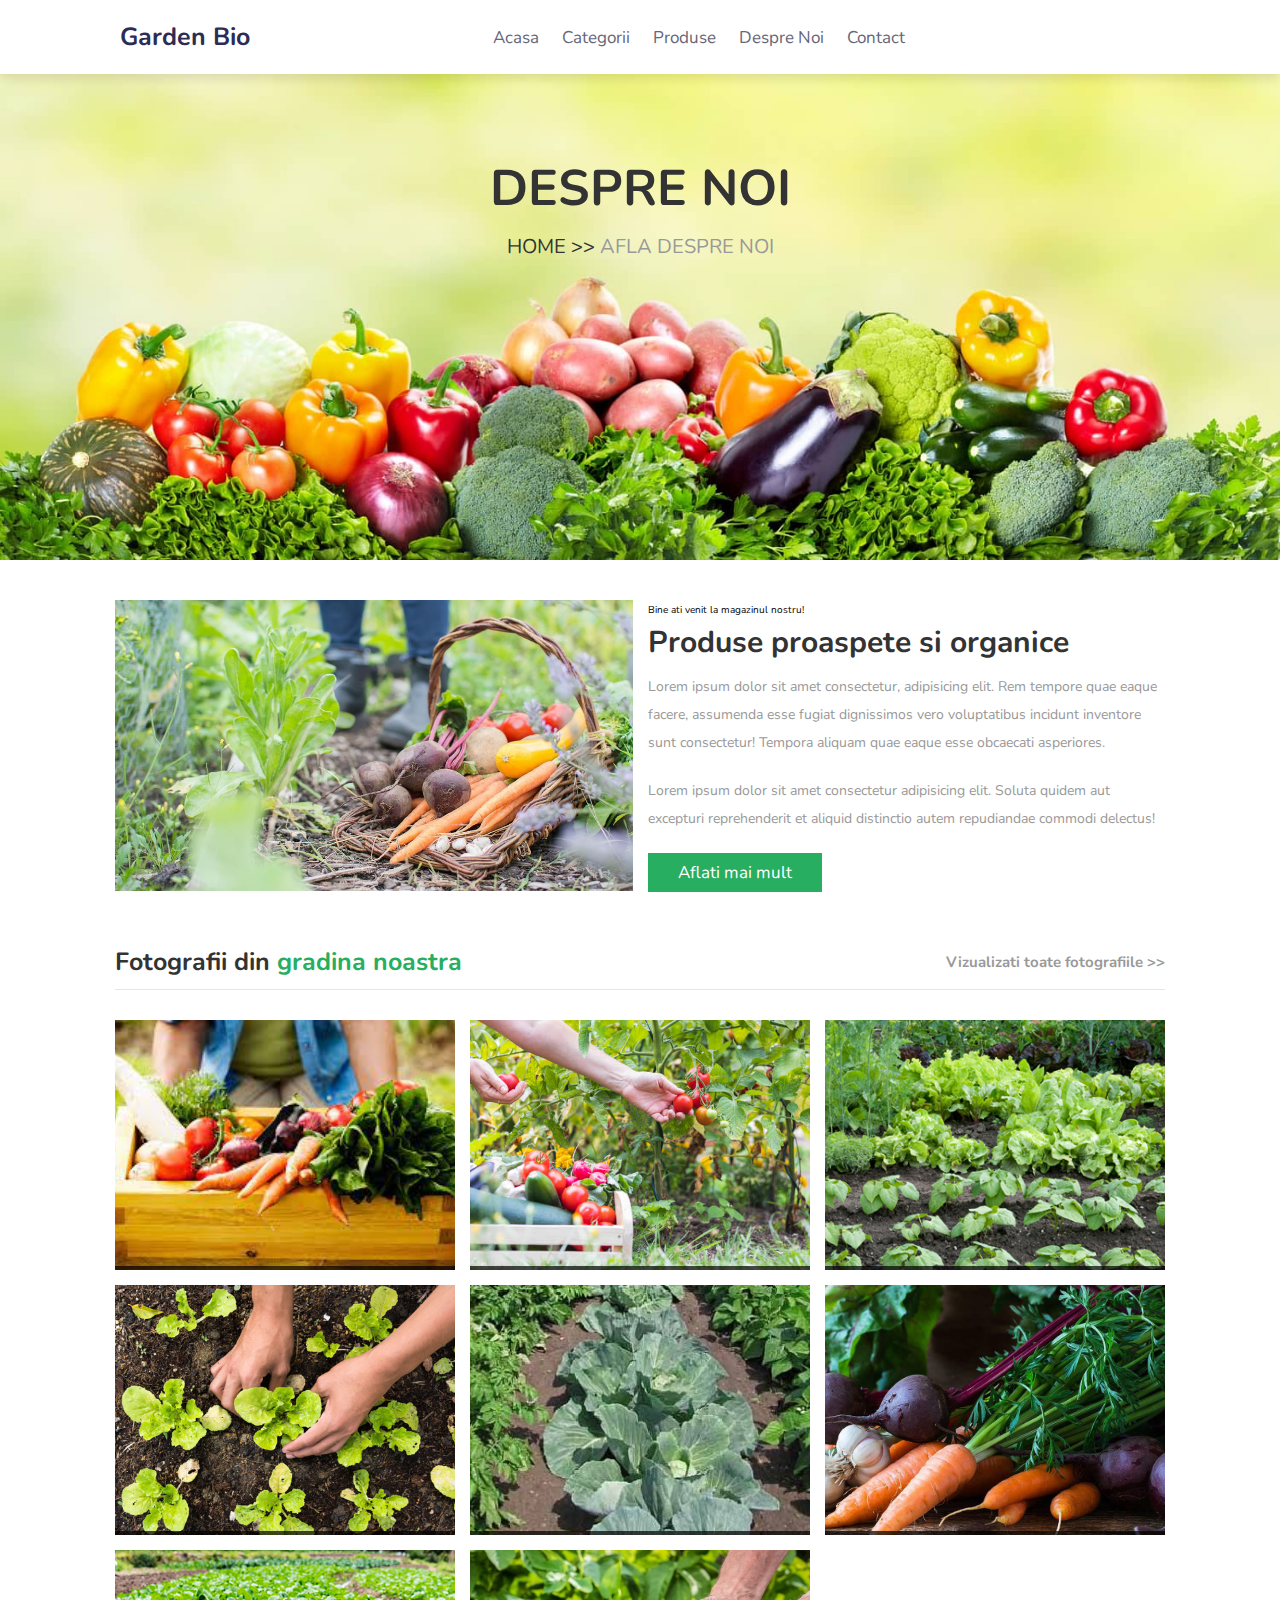
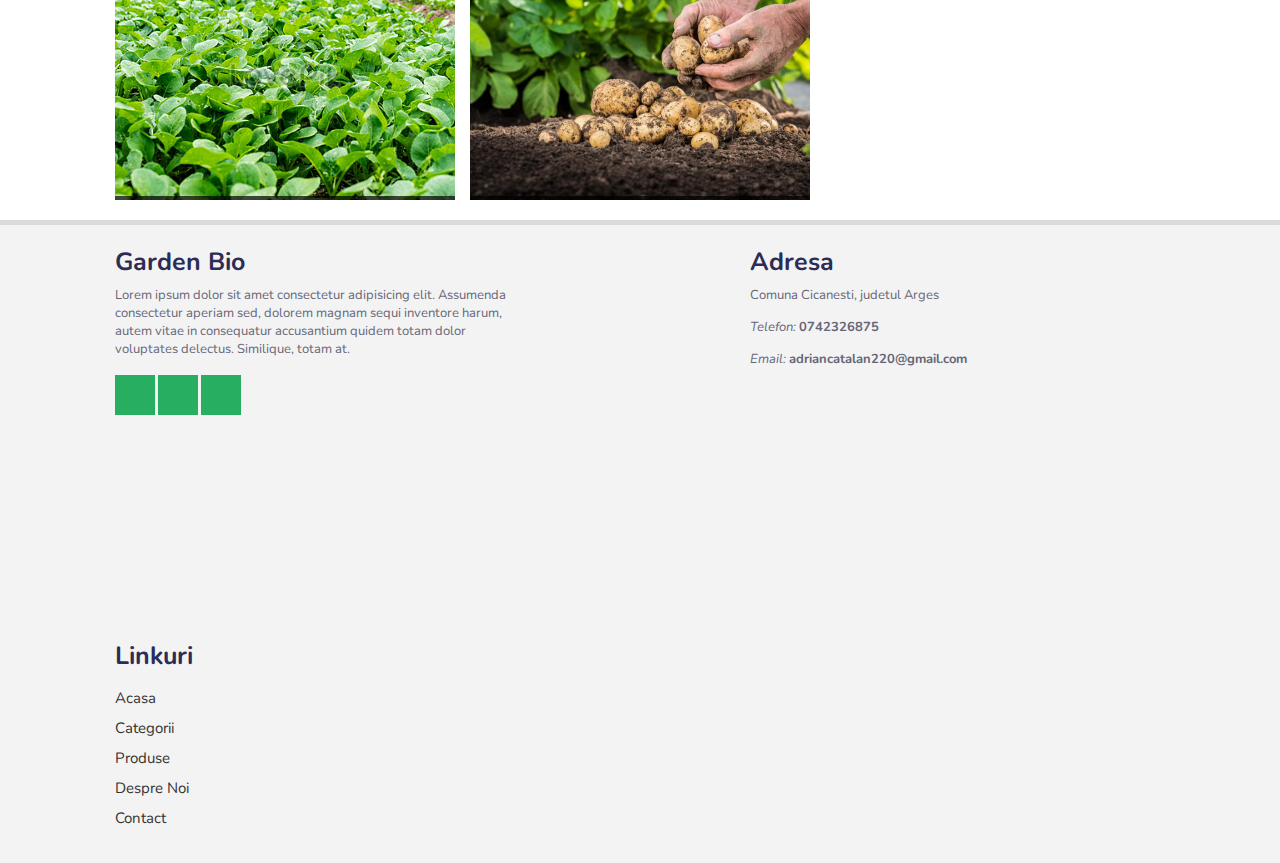
==== about.html @ c19b9f91 "UI created-first version, without contact page" ====
<!DOCTYPE html>
<html lang="en">
  <head>
    <meta charset="UTF-8" />
    <meta http-equiv="X-UA-Compatible" content="IE=edge" />
    <meta name="viewport" content="width=device-width, initial-scale=1.0" />
    <title>Despre Noi</title>

    <!--font awesome cdn link-->
    <link
      rel="stylesheet"
      href="https://cdnjs.cloudflare.com/ajax/libs/font-awesome/6.3.0/css/all.min.css"
      integrity="sha512-SzlrxWUlpfuzQ+pcUCosxcglQRNAq/DZjVsC0lE40xsADsfeQoEypE+enwcOiGjk/bSuGGKHEyjSoQ1zVisanQ=="
      crossorigin="anonymous"
      referrerpolicy="no-referrer"
    />

    <!--custom css file link-->
    <link rel="stylesheet" href="css/style.css" />
  </head>
  <body>
    <!--header section starts-->
    <header class="header">
      <a href="home.html" class="logo"
        ><i class="fas fa-shopping-basket"></i>Garden Bio</a
      >

      <nav class="navbar">
        <a href="home.html">Acasa</a>
        <a href="category.html">Categorii</a>
        <a href="product.html">Produse</a>
        <a href="about.html">Despre Noi</a>
        <a href="contact.html">Contact</a>
      </nav>

      <div class="icons">
        <div id="menu-btn" class="fas fa-bars"></div>
        <div id="search-btn" class="fas fa-search"></div>
        <div id="cart-btn" class="fas fa-shopping-cart"></div>
        <div id="login-btn" class="fas fa-user"></div>
      </div>

      <form action="" class="search-box">
        <input type="search" id="search-box" placeholder="Cauta un produs" />
        <label for="search-box" class="fas fa-search"></label>
      </form>

      <form action="" class="login-form">
        <h3>Login</h3>
        <input
          type="email"
          placeholder="Introduceti adresa de e-mail"
          class="box"
        />
        <input type="password" placeholder="Introduceti parola" class="box" />
        <div class="remember">
          <input type="checkbox" name="" id="remember-me" />
          <label for="remember-me">Remember me</label>
        </div>
        <input type="submit" value="Login" class="btn" />
        <p>Ati uitat parola? <a href="#">Click aici</a></p>
        <p>Nu aveti cont? <a href="#">Creati cont</a></p>
      </form>
    </header>
    <!--header section ends-->

    <!--about section starts-->
    <div class="heading">
      <h1>DESPRE NOI</h1>
      <p><a href="home.html">home >></a>Afla despre noi</p>
    </div>

    <section class="about">
      <div class="image">
        <img src="./images/about-background.jpg" alt="" />
      </div>

      <div class="content">
        <span>Bine ati venit la magazinul nostru!</span>
        <h3>Produse proaspete si organice</h3>
        <p>
          Lorem ipsum dolor sit amet consectetur, adipisicing elit. Rem tempore
          quae eaque facere, assumenda esse fugiat dignissimos vero voluptatibus
          incidunt inventore sunt consectetur! Tempora aliquam quae eaque esse
          obcaecati asperiores.
        </p>
        <p>
          Lorem ipsum dolor sit amet consectetur adipisicing elit. Soluta quidem
          aut excepturi reprehenderit et aliquid distinctio autem repudiandae
          commodi delectus!
        </p>
        <a href="#" class="btn">Aflati mai mult</a>
      </div>
    </section>

    <section class="gallery">
      <h1 class="title">
        Fotografii din <span>gradina noastra&nbsp; &nbsp; &nbsp;</span
        ><a href="#"> Vizualizati toate fotografiile >></a>
      </h1>

      <div class="box-container">
        <div class="box">
          <img src="./images/about1.jpg" alt="" />
          <div class="icons">
            <a href="#" class="fas fa-eye"></a>
            <a href="#" class="fas fa-heart"></a>
            <a href="#" class="fas fa-share-alt"></a>
          </div>
        </div>

        <div class="box">
          <img src="./images/about2.jpg" alt="" />
          <div class="icons">
            <a href="#" class="fas fa-eye"></a>
            <a href="#" class="fas fa-heart"></a>
            <a href="#" class="fas fa-share-alt"></a>
          </div>
        </div>

        <div class="box">
          <img src="./images/about3.jpg" alt="" />
          <div class="icons">
            <a href="#" class="fas fa-eye"></a>
            <a href="#" class="fas fa-heart"></a>
            <a href="#" class="fas fa-share-alt"></a>
          </div>
        </div>

        <div class="box">
          <img src="./images/about4.jpg" alt="" />
          <div class="icons">
            <a href="#" class="fas fa-eye"></a>
            <a href="#" class="fas fa-heart"></a>
            <a href="#" class="fas fa-share-alt"></a>
          </div>
        </div>

        <div class="box">
          <img src="./images/about5.jpg" alt="" />
          <div class="icons">
            <a href="#" class="fas fa-eye"></a>
            <a href="#" class="fas fa-heart"></a>
            <a href="#" class="fas fa-share-alt"></a>
          </div>
        </div>

        <div class="box">
          <img src="./images/about6.jpg" alt="" />
          <div class="icons">
            <a href="#" class="fas fa-eye"></a>
            <a href="#" class="fas fa-heart"></a>
            <a href="#" class="fas fa-share-alt"></a>
          </div>
        </div>

        <div class="box">
          <img src="./images/about7.jpg" alt="" />
          <div class="icons">
            <a href="#" class="fas fa-eye"></a>
            <a href="#" class="fas fa-heart"></a>
            <a href="#" class="fas fa-share-alt"></a>
          </div>
        </div>

        <div class="box">
          <img src="./images/about8.jpg" alt="" />
          <div class="icons">
            <a href="#" class="fas fa-eye"></a>
            <a href="#" class="fas fa-heart"></a>
            <a href="#" class="fas fa-share-alt"></a>
          </div>
        </div>
      </div>
    </section>
    <!--about section ends-->

    <!--footer section starts-->
    <section class="footer">
      <div class="box-container">
        <div class="box">
          <a href="#" class="logo"
            ><i class="fas fa-shopping-basket"></i>Garden Bio</a
          >
          <p>
            Lorem ipsum dolor sit amet consectetur adipisicing elit. Assumenda
            consectetur aperiam sed, dolorem magnam sequi inventore harum, autem
            vitae in consequatur accusantium quidem totam dolor voluptates
            delectus. Similique, totam at.
          </p>
          <div class="share">
            <a href="#" class="btn fab fa-facebook-f"></a>
            <a href="#" class="btn fab fa-twitter"></a>
            <a href="#" class="btn fab fa-instagram"></a>
          </div>
        </div>

        <div class="box">
          <h3>Adresa</h3>
          <div class="address">
            <p>Comuna Cicanesti, judetul Arges</p>
            <p><i>Telefon:</i> <b>0742326875</b></p>
            <p><i>Email:</i> <b>adriancatalan220@gmail.com</b></p>
          </div>
        </div>

        <div class="box">
          <h3>Linkuri</h3>
          <div class="links">
            <a href="#"><i class="fas fa-arrow-right"></i>Acasa</a>
            <a href="#"><i class="fas fa-arrow-right"></i>Categorii</a>
            <a href="#"><i class="fas fa-arrow-right"></i>Produse</a>
            <a href="#"><i class="fas fa-arrow-right"></i>Despre Noi</a>
            <a href="#"><i class="fas fa-arrow-right"></i>Contact</a>
          </div>
        </div>
      </div>
    </section>
    <!--footer section ends-->

    <!--custom js file link-->
    <script src="js/main.js"></script>
  </body>
</html>
---- css/style.css ----
@import url("https://fonts.googleapis.com/css2?family=Luxurious+Script&family=Nunito:wght@200;300;400;600;700&family=Oswald:wght@200&family=Quicksand:wght@300;400;500;600;700&family=Roboto:wght@400;700;900&display=swap");

:root {
  --green: #27ae60;
  --black: #2c2c54;
  --light-background: #f3f3f3;
  --box-shadow: 0 0.5rem 1rem rgba(0, 0, 0, 0.1);
}

* {
  font-family: "Nunito", sans-serif;
  margin: 0;
  padding: 0;
  box-sizing: border-box;
  outline: none;
  border: none;
  text-decoration: none;
  transition: all 0.2s linear;
}

*::selection {
  background: var(--green);
  color: #fff;
}

@mixin grid($val) {
  display: grid;
  grid-template-columns: repeat(auto-fit, minmax($val, 1fr));
  gap: 1.5rem;
}

html {
  font-size: 62.5%;
  overflow-x: hidden;
  /* scroll-padding-top: 6.5rem; */
  scroll-behavior: smooth;
}

/*header section starts*/
.header {
  position: relative;
  top: 0;
  left: 0;
  right: 0;
  z-index: 1000;
  box-shadow: var(--box-shadow);
  display: flex;
  align-items: center;
  justify-content: space-between;
  padding: 2rem 9%;
  background: #fff;
}

/* .header {
  background: #fff;
  display: flex;
  align-items: center;
  justify-content: space-between;
  padding: 2rem 9%;
  box-shadow: 0 0.5rem 1rem rgba(0, 0, 0, 0.1);
  position: relative;
} */
.logo {
  font-size: 2.5rem;
  font-weight: bolder;
  color: var(--black);
}

.header .logo i {
  color: var(--green);
  padding-right: 0.5rem;
}

.header .navbar a {
  font-size: 1.7rem;
  color: #667;
  margin: 0 1rem;
}

.header .navbar a:hover {
  background-color: var(--green);
  color: #fff;
}

.header .icons div {
  font-size: 1.8rem;
  margin-left: 1.7rem;
  cursor: pointer;
  color: #667;
}

.header .icons div:hover {
  color: var(--green);
}

.header .search-box {
  position: absolute;
  top: -115%;
  right: 2rem;
  width: 50rem;
  border-radius: 0.5rem;
  display: flex;
  align-items: center;
  height: 5.5rem;
  box-shadow: var(--box-shadow);
  background: #fff;
}

.header .search-box.active {
  top: 115%;
}

.header .search-box input {
  height: 100%;
  width: 100%;
  padding: 0 1.2rem;
  font-size: 1.6rem;
  color: var(--black);
  text-transform: none;
}

.header .search-box label {
  font-size: 1.8rem;
  margin-right: 1.7rem;
  cursor: pointer;
  color: #667;
}

.header .search-box label:hover {
  color: var(--green);
}

.header .login-form {
  position: absolute;
  top: 115%;
  right: -105%;
  background: #fff;
  border-radius: 0.5rem;
  box-shadow: var(--box-shadow);
  width: 35rem;
  padding: 2rem;
}

.header .login-form.active {
  right: 2rem;
  transition: 2s linear;
}

.header .login-form h3 {
  color: var(--black);
  text-transform: uppercase;
  font-size: 2.2rem;
  text-align: center;
  margin-bottom: 0.7rem;
}

.header .login-form .box {
  margin: 0.7rem 0;
  border: 0.1rem solid rgba(0, 0, 0, 0.1);
  padding: 1rem 1.2rem;
  font-size: 1.5rem;
  color: var(--black);
  text-transform: none;
  width: 100%;
}

.header .login-form .remember {
  display: flex;
  align-items: center;
  gap: 0.5rem;
  margin: 0.7rem 0;
}

.header .login-form .remember label {
  font-size: 1.5rem;
  color: #667;
  cursor: pointer;
}

.header .login-form .btn {
  margin: 1rem 0;
  width: 100%;
  text-align: center;
}

.header .login-form p {
  color: #667;
  padding-top: 0.7rem;
  font-size: 1.4rem;
}

.header .login-form p a {
  color: var(--green);
}

.header .login-form p a:hover {
  text-decoration: underline;
}

#menu-btn {
  display: none;
}

/* .header .icons a {
  font-size: 2.5rem;
  color: var(--black);
  padding-left: 1rem;
} */

/*header section ends*/

section {
  padding: 2rem 9%;
}

.btn {
  display: inline-block;
  margin-top: 1rem;
  background: var(--green);
  color: #fff;
  padding: 0.8rem 3rem;
  font-size: 1.7rem;
  text-align: center;
  cursor: pointer;
}

.btn:hover {
  background-color: var(--black);
}

/*category section starts*/
.heading {
  text-align: center;
  color: var(--black);
  text-transform: uppercase;
  padding: 1rem;
  font-size: 3.5rem;
  margin-bottom: 2rem;
}

.heading span {
  color: var(--green);
  text-transform: uppercase;
}

.category .box-container {
  display: flex;
  gap: 1.5rem;
  flex-wrap: wrap;
}

.category .box-container .box {
  border: 0.1rem solid rgba(0, 0, 0, 0.3);
  border-radius: 0.5rem;
  text-align: center;
  padding: 2rem;
  flex: 1 1 25rem;
}

.category .box-container .box img {
  width: 20rem;
  margin: 0.5rem 0;
}

.category .box-container .box h3 {
  font-size: 3.5rem;
  color: var(--black);
}

.category .box-container .box p {
  font-size: 2rem;
  color: #667;
  padding: 0.5rem 0;
}

.category .box-container .box .btn {
  display: block;
}

/*category section ends*/

/* .header-1 {
  background: #eee;
  display: flex;
  align-items: center;
  justify-content: space-between;
  padding: 2rem 9%;
}

.logo {
  color: var(--black);
  font-weight: bolder;
  font-size: 3rem;
}

.logo i {
  padding-right: 0.5rem;
  color: var(--green);
}

.header-1 .search-box-container {
  display: flex;
  height: 5rem;
}

.header-1 .search-box-container #search-box {
  height: 100%;
  width: 100%;
  padding: 1rem;
  font-size: 2rem;
  color: #333;
  border: 0.1rem solid rgba(0, 0, 0, 0.3);
  text-transform: none;
}

.header-1 .search-box-container label {
  height: 100%;
  width: 8rem;
  font-size: 2.5rem;
  line-height: 5rem;
  color: #fff;
  background: var(--green);
  text-align: center;
  cursor: pointer;
}

.header-1 .search-box-container label:hover {
  background: var(--black);
}

.header-2 {
  background: #fff;
  display: flex;
  align-items: center;
  justify-content: space-between;
  padding: 2rem 9%;
  box-shadow: 0 0.5rem 1rem rgba(0, 0, 0, 0.1);
  position: relative;
}

.header-2.active {
  position: fixed;
  top: 0;
  left: 0;
  right: 0;
  z-index: 10000;
}

.header-2 .navbar a {
  padding: 0.5rem 1.5rem;
  font-size: 2rem;
  border-radius: 0.5rem;
  color: var(--black);
}

.header-2 .navbar a:hover {
  background: var(--green);
  color: #fff;
}

.header-2 .icons a {
  font-size: 2.5rem;
  color: var(--black);
  padding-left: 1rem;
}

.header-2 .icons a:hover {
  color: var(--green);
}

#menu-bar {
  font-size: 3rem;
  border-radius: 0.5rem;
  border: 0.1rem solid var(--black);
  padding: 0.8rem 1.5rem;
  color: var(--black);
  cursor: pointer;
  display: none;
}

body {
  height: 200rem;
} */

/*home section*/
.home {
  display: flex;
  align-items: center;
  justify-content: center;
  flex-wrap: wrap;
}

.home .image {
  flex: 1 1 40rem;
  padding-top: 5rem;
}

.home .image img {
  width: 100%;
}

.home .content {
  flex: 1 1 40rem;
}

.home .content span {
  font-size: 3rem;
  color: #667;
}

.home .content h3 {
  font-size: 5rem;
  color: var(--black);
}

.banner-container {
  display: flex;
  flex-wrap: wrap;
  gap: 1.5rem;
}

.banner-container .banner {
  flex: 1 1 40rem;
  height: 25rem;
  overflow: hidden;
  position: relative;
}

.banner-container .banner img {
  height: 100%;
  width: 100%;
  border: solid 2px var(--green);
  border-radius: 5px;
  padding-left: 25rem;
}

.banner-container .banner .content {
  position: absolute;

  top: 50%;
  left: 4%;
  transform: translateY(-50%);
}

.banner-container .banner .content h3 {
  font-size: 3rem;
  color: var(--black);
}

.banner-container .banner .content p {
  font-size: 2rem;
  color: #333;
}

.banner-container .banner:hover img {
  transform: scale(1.2) rotate(-5deg);
}

/*products section starts*/
.product .box-container {
  display: flex;
  flex-wrap: wrap;
  gap: 1.5rem;
}

.product .box-container .box {
  flex: 1 1 30rem;
  text-align: center;
  padding: 2rem;
  border: 0.1rem solid rgba(0, 0, 0.3);
  border-radius: 0.5rem;
  overflow: hidden;
  position: relative;
}

.product .box-container .box img {
  height: 100%;
  width: 100%;
}

.product .box-container .box .discount {
  position: absolute;
  top: 1rem;
  left: 1rem;
  background: rgba(0, 255, 0, 0.1);
  color: var(--green);
  padding: 0.7rem 1rem;
  font-size: 1rem;
}

.product .box-container .box .icons {
  position: relative;
  top: 0.5rem;
  right: -1rem;
}

.product .box-container .box:hover .icons {
  right: 0.5rem;
  cursor: pointer;
}

.product .box-container .box .icons a {
  display: inline-block;
  /* height: 0.5rem;
  width: 0.5rem; */
  line-height: 2.5rem;
  font-size: 1.5rem;
  color: var(--black);
  margin-top: 0.5rem;
}

.product .box-container .box .icons a:hover {
  background: var(--green);
  color: #fff;
}

.product .box-container .box h3 {
  color: var(--black);
  font-size: 2.5rem;
}

.product .box-container .box .stars i {
  padding: 1rem 0.1rem;
  font-size: 1.7rem;
  color: gold;
}

.product .box-container .box .price {
  font-size: 2rem;
  color: #333;
  padding: 0.5rem 0;
}

.product .box-container .box .price span {
  font-size: 1.5rem;
  color: #999;
  text-decoration: line-through;
}

.product .box-container .box .quantity {
  display: flex;
  align-items: center;
  justify-content: center;
  padding-top: 1rem;
  padding-bottom: 0.5rem;
}

.product .box-container .box .quantity span {
  padding: 0 0.7rem;
  font-size: 1.7rem;
}

.product .box-container .box .quantity input {
  border: 0.1rem solid rgba(0, 0, 0, 0.3);
  font-size: 1.5rem;
  font-weight: bolder;
  color: var(--black);
  padding: 0.5rem;
  background: rgba(0, 0, 0, 0.05);
}

.product .box-container .box .btn {
  display: block;
  margin-top: 1rem;
  background: var(--green);
  color: #fff;
  padding: 0.8rem 3rem;
  font-size: 1.7rem;
  text-align: center;
  cursor: pointer;
  width: 80%;
}

/*products section ends*/

/*deal section starts*/
.deal {
  background: url(../images/oferta-zilei.jpg) no-repeat;
  background-position: center;
  background-size: cover;
  padding-top: 7rem;
  padding-bottom: 7rem;
}

.deal .content {
  max-width: 50rem;
}

.deal .content .title {
  font-size: 4rem;
  color: var(--black);
}

.deal .content p {
  font-size: 1.7rem;
  padding: 1rem 0;
  color: #333;
}

.deal .content .count-down {
  display: flex;
  gap: 1rem;
  padding: 0.5rem 0;
}

.deal .content .count-down .box {
  width: 9rem;
  text-align: center;
  box-shadow: 0 0.5rem 1rem rgba(0, 0, 0, 0.1);
  border: 0.1rem solid rgba(0, 0, 0, 0.3);
}

.deal .content .count-down .box h3 {
  color: var(--black);
  background: #fff;
  height: 7rem;
  line-height: 7rem;
  width: 100%;
  font-size: 5rem;
}

.deal .content .count-down .box span {
  display: block;
  background: var(--black);
  color: #fff;
  width: 100%;
  font-size: 2rem;
}
/*deal section ends*/

/*contact section starts*/
.contact form {
  text-align: center;
  padding: 1rem;
  border: 1rem solid rgba(0, 0, 0, 0.3);
}

.contact form .inputBox {
  display: flex;
  justify-content: space-around;
  flex-wrap: wrap;
}

.contact form .inputBox input,
.contact form textarea {
  padding: 1.5rem;
  font-size: 1.7rem;
  background: #f7f7f7;
  text-transform: none;
  margin: 1rem 0;
  border: 0.1rem solid rgba(0, 0, 0, 0.3);
  width: 49%;
}

.contact form textarea {
  height: 15rem;
  resize: none;
  width: 100%;
}
/*contact section ends*/

/*footer section starts*/
.footer {
  border-top: 0.5rem solid rgba(0, 0, 0, 0.1);
  background-color: var(--light-background);
}

.footer .box-container {
  display: flex;
  gap: 22rem;
  flex-wrap: wrap;
}

.footer .box-container .box {
  /* padding: 1rem 0; */
  flex: 1 1 25rem;
}

.footer .box-container .box .share a {
  padding: 0;
  height: 4rem;
  width: 4rem;
  line-height: 4rem;
  text-align: center;
}

.footer .box-container .box h3 {
  font-size: 2.5rem;
  color: var(--black);
}

.footer .box-container .box p {
  font-size: 1.3rem;
  color: #667;
  padding: 0.7rem 0;
}

.footer .box-container .box .links {
  padding: 1rem 0;
}

.footer .box-container .box .links a {
  display: block;
  padding: 0.5rem 0;
  font-size: 1.5rem;
  color: #333;
}

.footer .box-container .box .links a:hover {
  text-decoration: underline;
  color: var(--green);
}
/*footer section ends*/

/*PAGES*/
/*home page - sider starts*/
@keyframes fadeLeft {
  100% {
    /* opacity: 0; */
    transform: translateX(-5rem);
    opacity: 0;
  }
}

@keyframes fadeUp {
  0% {
    transform: scale(0.5);
    opacity: 0;
  }
}

.slider-box {
  margin-top: 5rem;
  margin-bottom: 10rem;
}

.slider {
  padding-top: 5rem;
  padding-bottom: 5rem;
  background: url(../images/background.png) no-repeat;
  background-size: cover;
  background-position: center;
  position: relative;
  border-top: 0.1rem solid rgba(0, 0, 0, 0.1);
  border-bottom: 0.1rem solid rgba(0, 0, 0, 0.1);
  box-shadow: var(--box-shadow);
}

.slider #prev-slide,
#next-slide {
  position: absolute;
  top: 50%;
  transform: translateY(-50%);
  height: 5rem;
  width: 5rem;
  line-height: 5rem;
  box-shadow: var(--box-shadow);
  font-weight: bolder;
  text-align: center;
  background: #f7f7f7;
  font-size: 2.5rem;
  cursor: pointer;
}

#prev-slide:hover {
  background: var(--green);
  color: #fff;
}

#next-slide:hover {
  background: var(--green);
  color: #fff;
}

.slider #prev-slide {
  left: 2rem;
}

.slider #next-slide {
  right: 2rem;
}

.slider .slides-container .slide {
  display: flex;
  align-items: center;
  flex-wrap: wrap;
  gap: 1.5rem;
  display: none;
}

.slider .slides-container .slide.active {
  display: flex;
}

.slider .slides-container .slide .content {
  flex: 0.5 0.5 20rem;
  margin-left: 26rem;
  margin-right: 13rem;
  text-align: center;
  animation: fadeLeft 0.25s linear 0.25s backwards;
}

.slider .slides-container .slide .content span {
  color: var(--green);
  font-size: 2.5rem;
}

.slider .slides-container .slide p {
  font-size: 1.5rem;
  color: #999;
}

.slider .slides-container .slide .image img {
  width: 20rem;
  height: 25rem;
  display: flex;
  align-items: center;
  animation: fadeUp 0.4s linear;
}
/*home page - slider ends*/

/*category page -  starts*/

.heading {
  background: url(../images/categ-background.jpg) no-repeat;
  background-size: cover;
  background-position: center;
  text-align: center;
  padding-top: 8rem;
  padding-bottom: 25rem;
}

.heading h1 {
  color: #333;
  font-size: 5rem;
}

.heading p {
  padding-top: 1rem;
  margin-bottom: 5rem;
  font-size: 2rem;
  color: #999;
}

.heading p a {
  color: #333;
  padding-right: 0.5rem;
}

.heading p a:hover {
  color: var(--green);
}

.title {
  display: flex;
  align-items: center;
  font-size: 2.5rem;
  margin-bottom: 3rem;
  padding: 1rem 0;
  border-bottom: 0.1rem solid rgba(0, 0, 0, 0.1);
  color: #333;
}

.title span {
  color: var(--green);
  padding-left: 0.7rem;
}

.title a {
  margin-left: auto;
  color: #999;
  font-size: 1.5rem;
}

.title a:hover {
  color: var(--green);
}

.category .box-container {
  display: grid;
  grid-template-columns: repeat(auto-fit, minmax(16rem, 1fr));
  gap: 1.5rem;
  padding: 4rem 0;
}

.category .box-container .box {
  text-align: center;
}

.category .box-container .box img {
  height: 15rem;
}

.category .box-container .box h3 {
  font-size: 2rem;
  margin: 1rem 0;
  color: #999;
}

.category .box-container .box:hover h3 {
  color: var(--green);
}

.products .box-container {
  display: grid;
  grid-template-columns: repeat(auto-fit, minmax(25rem, 1fr));
  gap: 1.5rem;
}

.products .box-container .box {
  position: relative;
  background: var(--light-background);
  border: 0.1rem solid rgba(0, 0, 0, 0.1);
  text-align: center;
  overflow: hidden;
}

.products .box-container .box .icons {
  position: absolute;
  top: -105%;
  left: 0;
  height: 30rem;
  width: 100%;
  display: flex;
  align-items: center;
  justify-content: center;
  background: rgba(243, 243, 243, 0.8);
  gap: 1rem;
}

.products .box-container .box:hover .icons {
  top: 0;
}

.products .box-container .box .icons a {
  font-size: 2rem;
  height: 5rem;
  width: 5rem;
  line-height: 5rem;
  background: #fff;
  box-shadow: var(--box-shadow);
  color: #333;
}

.products .box-container .box .icons a:hover {
  background: var(--green);
  color: #fff;
}

.products .box-container .box .image {
  height: 30rem;
  width: 100%;
  overflow: hidden;
}

.products .box-container .box .image img {
  height: 100%;
  width: 100%;
  object-fit: cover;
}

.products .box-container .box .content {
  padding: 1.5rem;
}

.products .box-container .box .content h3 {
  font-size: 2rem;
  color: #333;
}

.products .box-container .box .content .price {
  font-size: 2rem;
  color: #333;
  padding: 1rem 0;
}

.products .box-container .box .content .stars i {
  font-size: 1.7rem;
  color: var(--green);
}

/*category page -  ends*/

/*about page -  starts*/
.about {
  display: flex;
  align-items: center;
  flex-wrap: wrap;
  gap: 1.5rem;
}

.about .image {
  flex: 1 1 40rem;
}

.about .image img {
  width: 100%;
}

.about .content {
  flex: 1 1 40rem;
}

.about .span {
  color: var(--green);
  font-size: 2.5rem;
}

.about h3 {
  color: #333;
  font-size: 3rem;
  padding-top: 0.5rem;
}

.about p {
  color: #999;
  font-size: 1.4rem;
  line-height: 2;
  padding: 1rem 0;
}

.gallery .box-container {
  display: grid;
  grid-template-columns: repeat(auto-fit, minmax(30rem, 1fr));
  gap: 1.5rem;
}

.gallery .box-container .box {
  height: 25rem;
  overflow: hidden;
  position: relative;
}

.gallery .box-container .box img {
  height: 100%;
  width: 100%;
  object-fit: cover;
}

.gallery .box-container .box:hover img {
  transform: scale(1.2);
}

.gallery .box-container .box:hover .icons {
  bottom: 0;
}

.gallery .box-container .box .icons {
  text-align: center;
  background: rgba(0, 0, 0, 0.7);
  padding: 1.5rem 0;
  position: absolute;
  bottom: -6rem;
  left: 0;
  right: 0;
  z-index: 10;
}

.gallery .box-container .box .icons a {
  font-size: 2.5rem;
  color: #fff;
  margin: 0 1.5rem;
}

.gallery .box-container .box .icons a:hover {
  color: var(--green);
}
/*about page -  ends*/

/*media queries*/
@media (max-width: 1200px) {
  html {
    font-size: 55%;
  }
}

@media (max-width: 991px) {
  html {
    font-size: 55%;
  }

  .header {
    padding: 2rem;
  }

  section {
    padding: 3rem 2rem;
  }

  .slider #next-slide,
  .slider #prev-slide {
    /* transform: translateY(0);
    top: 70%; */
    width: 2rem;
    height: 5rem;
  }

  .slider #prev-slide {
    right: 12rem;
  }
}

@media (max-width: 768px) {
  #menu-btn {
    display: inline-block;
  }

  .header .search-box {
    width: 100%;
    right: 0;
    border-radius: 0;
  }

  .header .search-box.active {
    top: 99%;
    border-top: 0.1rem solid rgba(0, 0, 0, 0.1);
    border-bottom: 0.1rem solid rgba(0, 0, 0, 0.1);
  }

  .header .navbar {
    position: absolute;
    top: 99%;
    left: 0;
    right: 0;
    background: #fff;
    border-top: 0.1rem solid rgba(0, 0, 0, 0.1);
    border-bottom: 0.1rem solid rgba(0, 0, 0, 0.1);
    clip-path: polygon(0 0, 100% 0, 100% 0, 0 0);
  }

  .header .navbar.active {
    clip-path: polygon(0 0, 100% 0, 100% 100%, 0% 100%);
  }

  .header .navbar a {
    margin: 1.5rem 0;
    padding: 1.5rem;
    background: var(--light-background);
    text-align: center;
    font-size: 2rem;
    display: block;
    border-radius: 0.5rem;
  }

  /* .header .navbar.active {
    display: initial;
  } */

  .home .content {
    text-align: center;
  }

  .home .content h3 {
    font-size: 4rem;
  }

  .deal {
    background-position: left;
  }

  .deal .content {
    max-width: 100%;
    text-align: center;
  }

  .deal .content .count-down {
    justify-content: center;
  }

  .slider-box {
    background-position: left;
  }

  .contact form .inputBox input {
    width: 100%;
  }

  .slider-box .slides-container {
    max-width: 100%;
    text-align: center;
  }

  .slider-box .slides-container .slide {
    justify-content: center;
  }

  .slider .slides-container .slide .content {
    /* flex: 0.5 0.5 20rem; */
    margin-left: 1rem;
    margin-right: 1rem;
    text-align: center;
    justify-content: center;
  }

  .slider-box .slides-container .slide .image img {
    width: 8rem;
    height: 7rem;
    justify-content: center;
    margin-right: 3rem;
  }
}

@media (max-width: 450px) {
  html {
    font-size: 50%;
  }

  .slider-box .slides-container .slide .content p {
    font-size: 2rem;
  }

  .heading {
    font-size: 3rem;
  }

  /* .header-1 {
    flex-flow: column;
  }

  .header-1 .search-box-container {
    width: 100%;
    margin-top: 2rem;
  } */

  .logo {
    font-size: 4rem;
  }

  .deal .content .count-down .box h3 {
    font-size: 4rem;
  }

  .deal .content .count-down .box span {
    font-size: 1.5rem;
  }
}
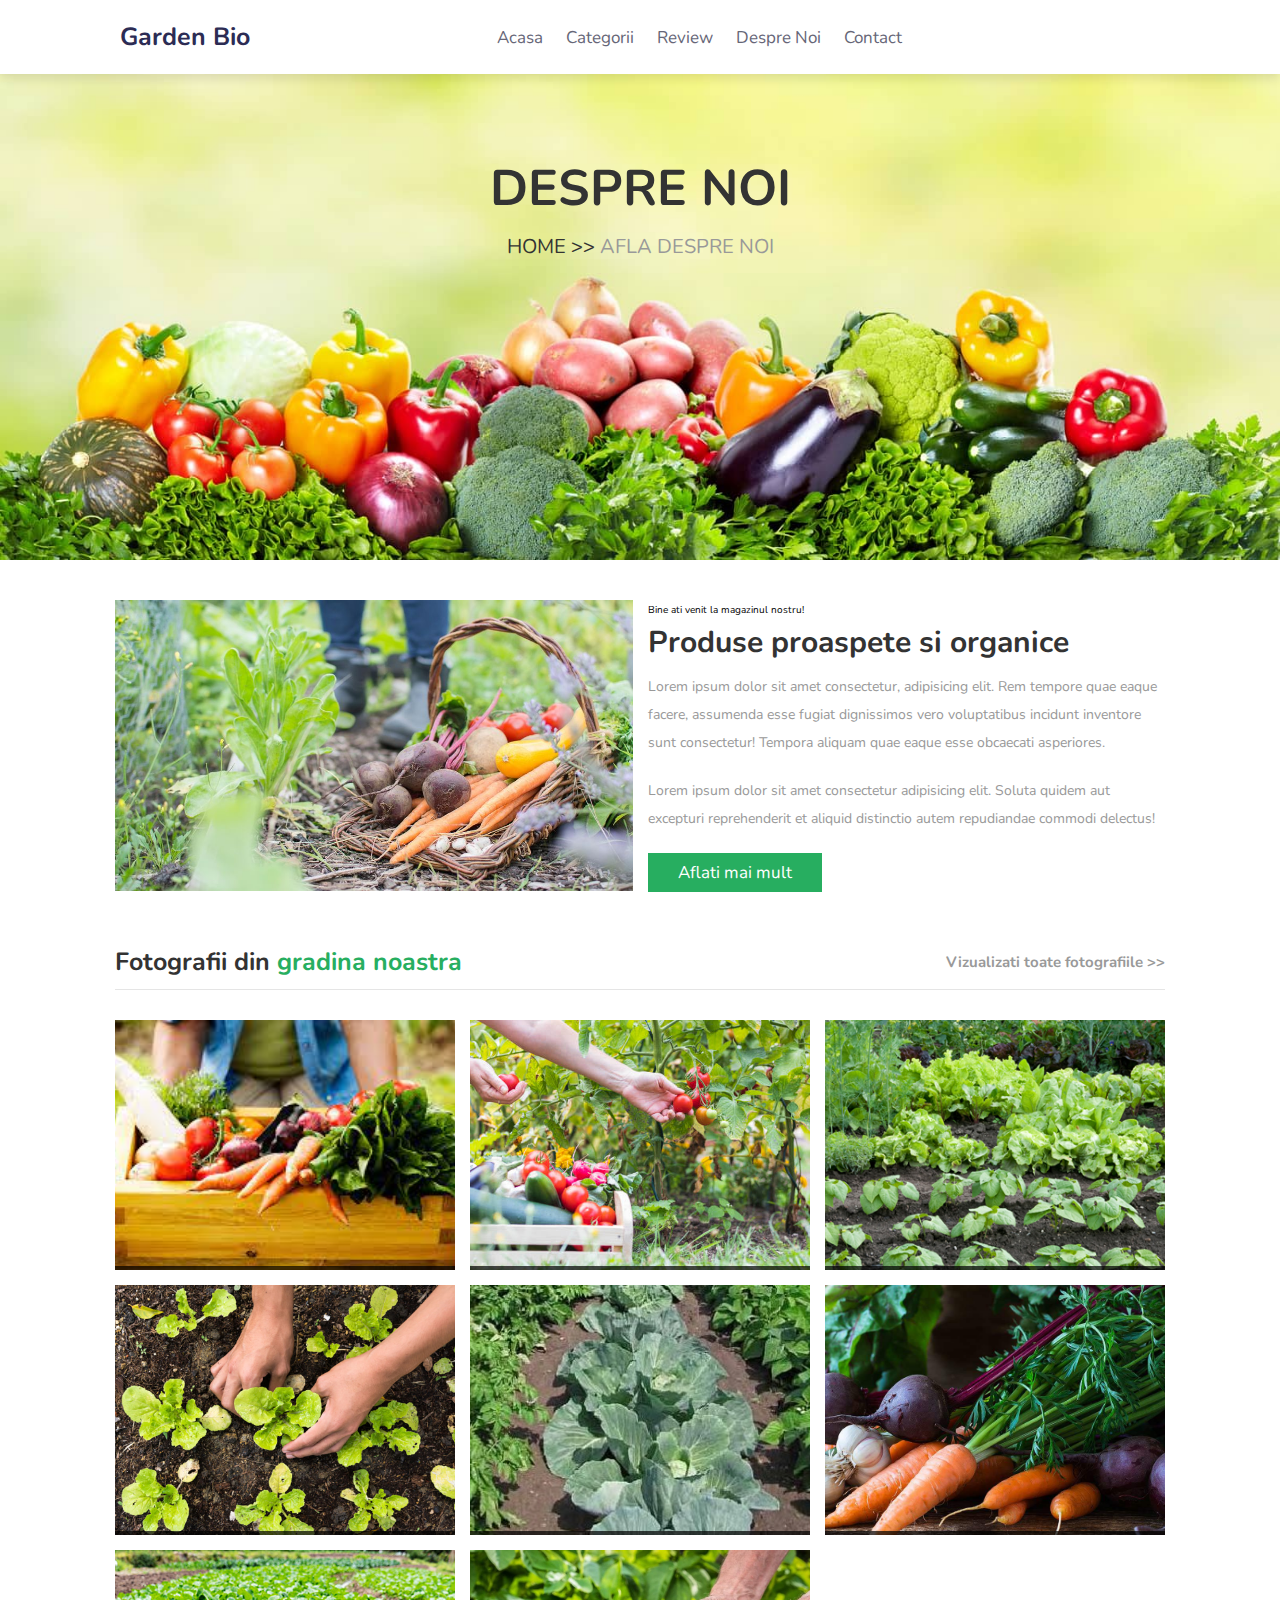
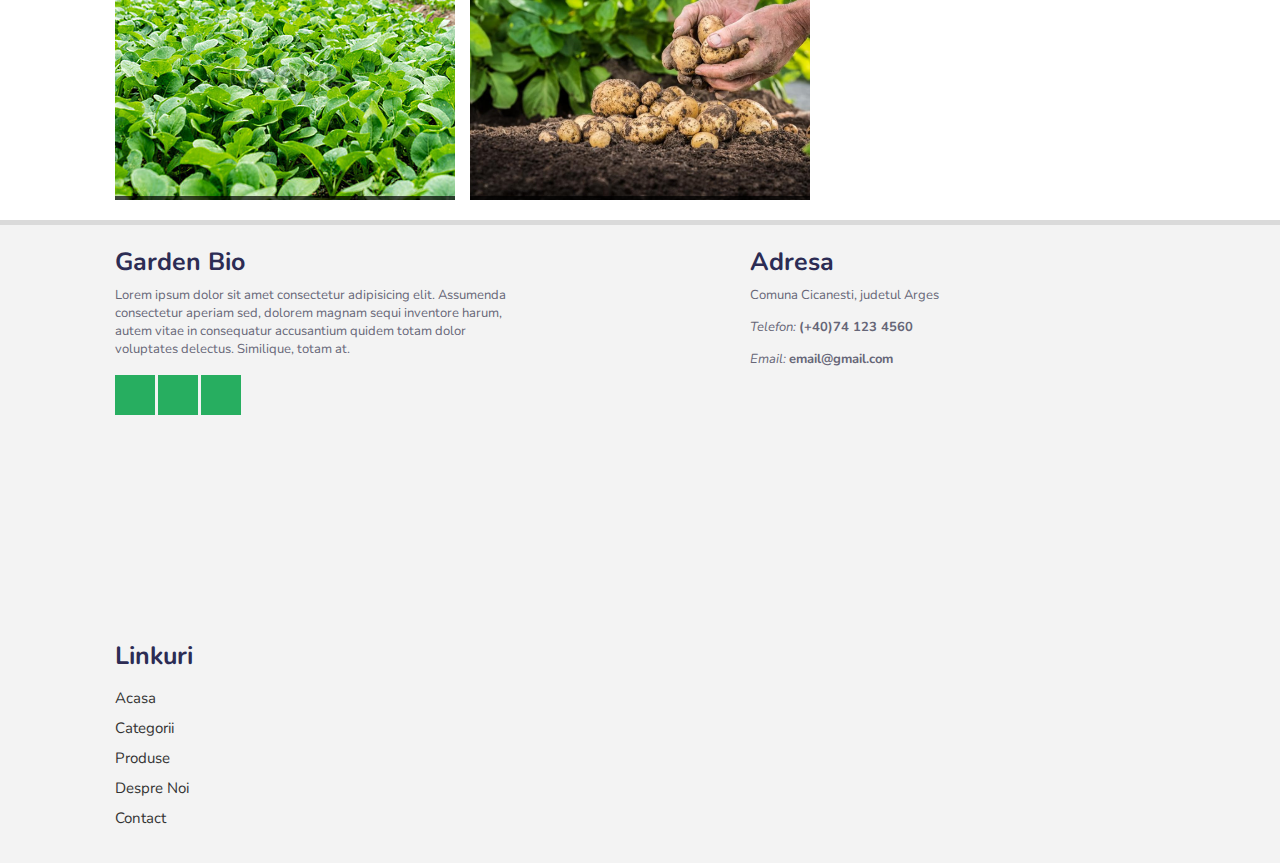
==== commit 74dc54e3: "Changed a UI detail" ====
--- a/about.html
+++ b/about.html
@@ -28,7 +28,7 @@
       <nav class="navbar">
         <a href="home.html">Acasa</a>
         <a href="category.html">Categorii</a>
-        <a href="product.html">Produse</a>
+        <a href="review.html">Review</a>
         <a href="about.html">Despre Noi</a>
         <a href="contact.html">Contact</a>
       </nav>
@@ -199,8 +199,8 @@
           <h3>Adresa</h3>
           <div class="address">
             <p>Comuna Cicanesti, judetul Arges</p>
-            <p><i>Telefon:</i> <b>0742326875</b></p>
-            <p><i>Email:</i> <b>adriancatalan220@gmail.com</b></p>
+            <p><i>Telefon:</i> <b>(+40)74 123 4560</b></p>
+            <p><i>Email:</i> <b>email@gmail.com</b></p>
           </div>
         </div>
 
--- a/css/style.css
+++ b/css/style.css
@@ -1067,6 +1067,164 @@
 }
 /*about page -  ends*/
 
+/*review page -  starts*/
+.info-container {
+  display: grid;
+  grid-template-columns: repeat(auto-fit, minmax(27rem, 1fr));
+  gap: 1.5rem;
+}
+
+.info-container .info {
+  display: flex;
+  align-items: center;
+  gap: 1.5rem;
+  padding: 2rem;
+}
+
+.info-container .info img {
+  height: 7rem;
+}
+
+.info-container .info .content h3 {
+  font-size: 2rem;
+  color: var(--black);
+  padding-bottom: 0.5rem;
+}
+
+.info-container .info .content span {
+  font-size: 1.5rem;
+  color: var(--black);
+  color: #999;
+}
+
+.review {
+  display: grid;
+  grid-template-columns: repeat(auto-fit, minmax(30rem, 1fr));
+  gap: 1.5rem;
+}
+
+.review .box {
+  padding: 2rem;
+  border: 0.1rem solid rgba(0, 0, 0, 0.1);
+}
+
+.review .box .user {
+  display: flex;
+  align-items: center;
+  gap: 1rem;
+  margin-bottom: 1.5rem;
+}
+
+.review .box .user img {
+  height: 7rem;
+  width: 7rem;
+  border-radius: 50%;
+}
+
+.review .box .user h3 {
+  font-size: 2.2rem;
+  color: var(--black);
+}
+
+.review .box .user span {
+  font-size: 1.4rem;
+  color: var(--green);
+}
+
+.review .box p {
+  font-size: 1.4rem;
+  color: #999;
+  line-height: 2;
+}
+/*review page -  ends*/
+
+/*contact page -  starts*/
+.contact .icons-container {
+  display: grid;
+  grid-template-columns: repeat(auto-fit, minmax(29rem, 1fr));
+  gap: 1.5rem;
+}
+
+.contact .icons-container .icons {
+  text-align: center;
+  border: 0.1rem solid rgba(0, 0, 0, 0.1);
+  padding: 2rem;
+}
+
+.contact .icons-container .icons i {
+  height: 6rem;
+  width: 6rem;
+  line-height: 6rem;
+  font-size: 2.5rem;
+  background: var(--green);
+  color: white;
+  border-radius: 50%;
+}
+
+.contact .icons-container .icons h3 {
+  color: #333;
+  font-size: 2rem;
+  padding: 1rem 0;
+}
+
+.contact .icons-container .icons p {
+  color: #999;
+  font-size: 1.5rem;
+  line-height: 2;
+}
+
+.contact .row {
+  display: flex;
+  flex-wrap: wrap;
+  gap: 1.5rem;
+  margin-top: 2rem;
+}
+
+.contact .row form {
+  padding: 2rem;
+  border: 0.1rem solid rgba(0, 0, 0, 0.1);
+  flex: 1 1 40rem;
+}
+
+.contact .row form h3 {
+  font-size: 2.5rem;
+  padding-bottom: 1rem;
+  color: #333;
+}
+
+.contact .row form .inputBox {
+  display: flex;
+  justify-content: space-between;
+  flex-wrap: wrap;
+}
+
+.contact .row form .inputBox input {
+  width: 49%;
+}
+
+.contact .row form .inputBox .box,
+textarea {
+  padding: 1rem 1.2rem;
+  font-size: 1.6rem;
+  border: 0.1rem solid rgba(0, 0, 0, 0.1);
+  color: #333;
+  text-transform: none;
+  margin: 0.7rem 0;
+}
+
+.contact .row form .inputBox textarea {
+  width: 100%;
+  height: 15rem;
+  resize: none;
+}
+
+.contact .row .map {
+  flex: 1 1 40rem;
+  width: 100%;
+}
+
+/*contact page -  ends*/
+
 /*media queries*/
 @media (max-width: 1200px) {
   html {
@@ -1209,6 +1367,10 @@
     font-size: 2rem;
   }
 
+  .contact .row form .inputBox input {
+    width: 100%;
+  }
+
   .heading {
     font-size: 3rem;
   }
